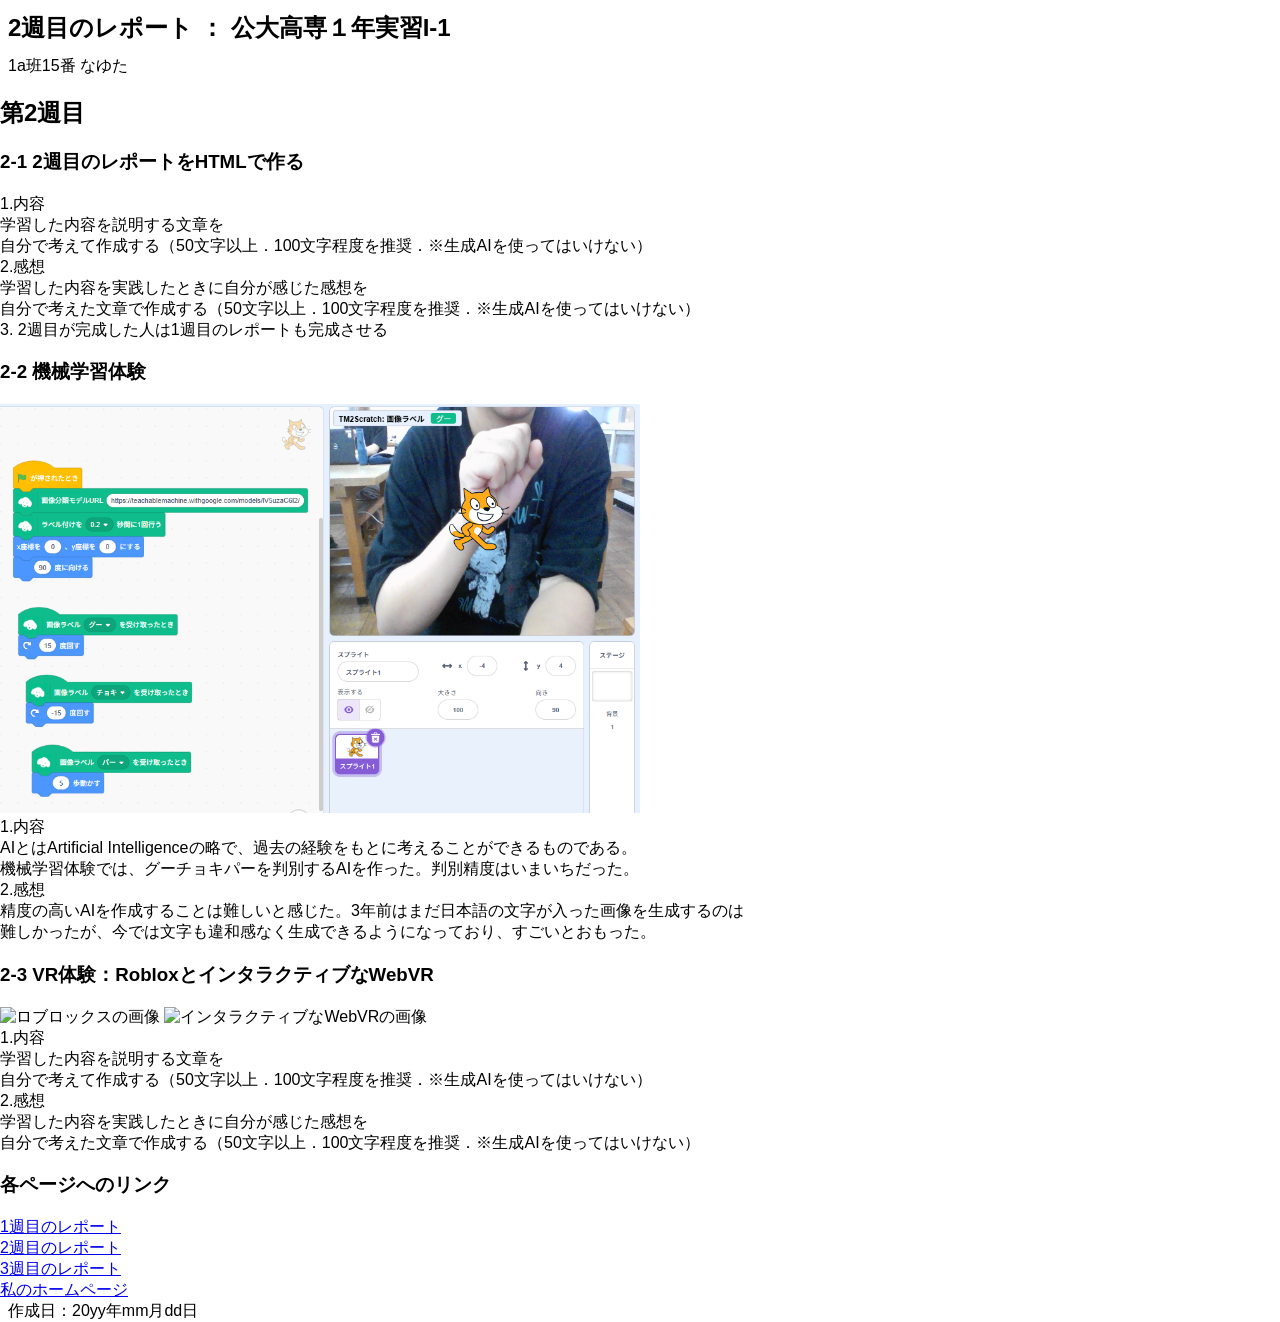
==== rep02.html @ 4e4bdd42 "Revise second week report details in rep02.html Updated content in rep02.html to reflect new informa" ====
<!DOCTYPE html>
<html lang='ja'>
<head>
  <meta charset='utf-8'>
  <title>I-1 2nd Web Report</title>
  <meta property="og:title" content="2週目のレポート">
  <meta property="og:description" content="2週目のレポート：公大高専１年実習I-1">
  <meta name="theme-color" content="#ECECF7">
  <meta name="msapplication-TileColor" content="#ECECF7">
  <link rel="icon" type="image/png" xhref="icon.png">
  <link rel="apple-touch-icon" xhref="icon.png">
  <meta name="msapplication-square310x310logo" xcontent="icon.png">
  <meta name="twitter:card" content="summary_large_image">
  <meta property="og:image" content="https://yourdomain/ogp.jpg">
  <meta name="twitter:image" content="https://yourdomain/ogp.jpg">

  <meta name="viewport" content="width=device-width, initial-scale=1.0">
  <meta name="format-detection" content="telephone=no">

  <link rel="stylesheet" href="index.css">
</head>
<body>
  <div class=header>
    <h1>2週目のレポート ： 公大高専１年実習I-1</h1>
    <div>1a班15番 なゆた</div>
  </div>
  <div class=2week>
    <h2>第2週目</h2>
    <div>
      <h3>2-1 2週目のレポートをHTMLで作る</h3>
      <div>
        1.内容<br>
        学習した内容を説明する文章を<br>
        自分で考えて作成する（50文字以上．100文字程度を推奨．※生成AIを使ってはいけない）<br>
        2.感想<br>
        学習した内容を実践したときに自分が感じた感想を<br>
        自分で考えた文章で作成する（50文字以上．100文字程度を推奨．※生成AIを使ってはいけない）<br>
        3. 2週目が完成した人は1週目のレポートも完成させる<br>
      </div>
    </div>

    <div>
      <h3>2-2 機械学習体験</h3>
      <img src="ml.png" alt="TeachableMachineの画像" width="50%" height="50%">
      <div>
        1.内容<br>
        AIとはArtificial Intelligenceの略で、過去の経験をもとに考えることができるものである。<br>
        機械学習体験では、グーチョキパーを判別するAIを作った。判別精度はいまいちだった。<br>
        2.感想<br>
        精度の高いAIを作成することは難しいと感じた。3年前はまだ日本語の文字が入った画像を生成するのは<br>
        難しかったが、今では文字も違和感なく生成できるようになっており、すごいとおもった。<br>
        
      </div>
    </div>

    <div>
      <h3>2-3 VR体験：RobloxとインタラクティブなWebVR</h3>
      <img src="roblox.png" alt="ロブロックスの画像" width="50%" height="50%"> <img src="interactive.png" alt="インタラクティブなWebVRの画像" width="50%" height="50%">
      <div>
        1.内容<br>
        学習した内容を説明する文章を<br>
        自分で考えて作成する（50文字以上．100文字程度を推奨．※生成AIを使ってはいけない）<br>
        2.感想<br>
        学習した内容を実践したときに自分が感じた感想を<br>
        自分で考えた文章で作成する（50文字以上．100文字程度を推奨．※生成AIを使ってはいけない）<br>
      </div>
    </div>

    <div>
      <h3>各ページへのリンク</h3>
      <div>
        <!-- 下のyourIDを 自分のIDに書き替える↓ -->
        <a href="https://yourID.github.io/web/rep01.html">1週目のレポート</a><br>
        <a href="https://yourID.github.io/web/rep02.html">2週目のレポート</a><br>
        <a href="https://yourID.github.io/web/rep03.html">3週目のレポート</a><br>
        <a href="https://yourID.github.io/web/">私のホームページ</a><br>
      </div>
    </div>
  </div>
  <div class=footer>
    作成日：20yy年mm月dd日
  </div>
</body>
</html>
---- index.css ----
body {
  font-family: sans-serif;
  margin: 0;
  padding: 0;
}
.header {
  background-color: white;
  padding: 0 .5em;
}
.footer {
  background-color: white;
  padding: 0 .5em;
}
.main {
  background-color: #fff8d8;
  padding: 1em;
}
h1 {
  font-size: 150%;
  margin: 0 0;
  padding: .5em 0;
}
div {
  padding: 0vw 0vh;
  margin: 0vw 0vw 0vw 0vw; 
}
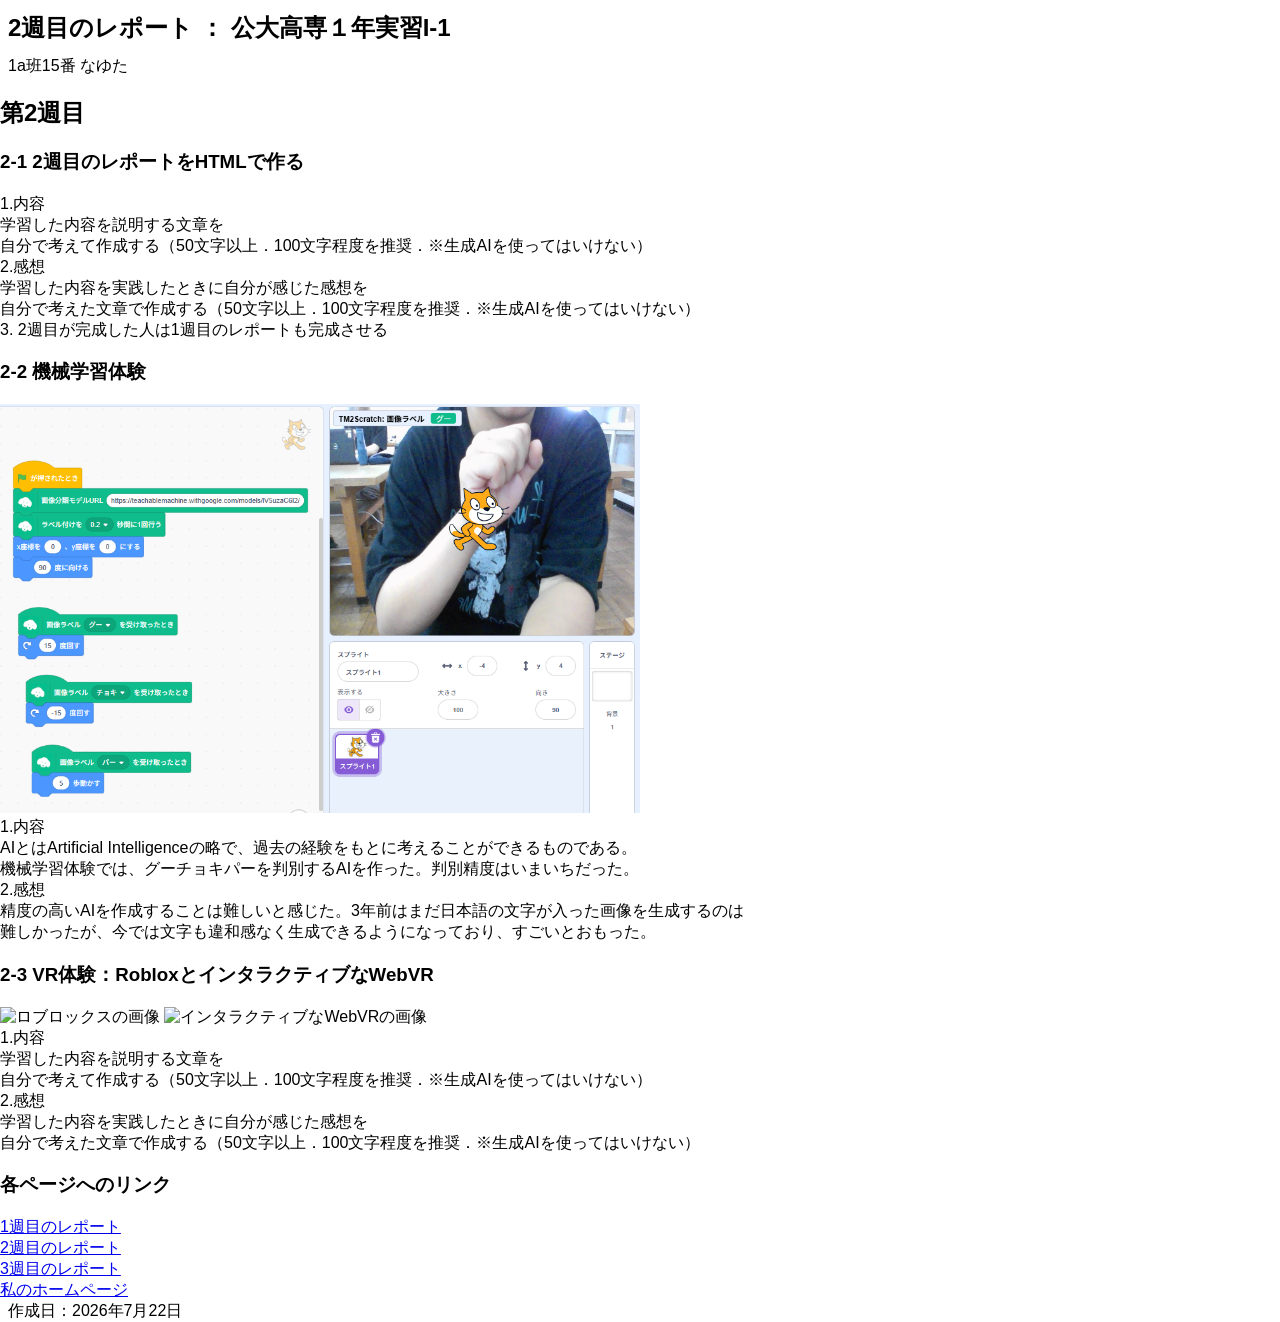
==== commit cbbc41bd: "Update rep02.html" ====
--- a/rep02.html
+++ b/rep02.html
@@ -70,15 +70,15 @@
       <h3>各ページへのリンク</h3>
       <div>
         <!-- 下のyourIDを 自分のIDに書き替える↓ -->
-        <a href="https://yourID.github.io/web/rep01.html">1週目のレポート</a><br>
-        <a href="https://yourID.github.io/web/rep02.html">2週目のレポート</a><br>
-        <a href="https://yourID.github.io/web/rep03.html">3週目のレポート</a><br>
-        <a href="https://yourID.github.io/web/">私のホームページ</a><br>
+        <a href="https://Nayuta42.github.io/web/rep01.html">1週目のレポート</a><br>
+        <a href="https://Nayuta42.github.io/web/rep02.html">2週目のレポート</a><br>
+        <a href="https://Nayuta42.github.io/web/rep03.html">3週目のレポート</a><br>
+        <a href="https://Nayuta42.github.io/web/">私のホームページ</a><br>
       </div>
     </div>
   </div>
   <div class=footer>
-    作成日：20yy年mm月dd日
+    作成日：2026年7月22日
   </div>
 </body>
 </html>
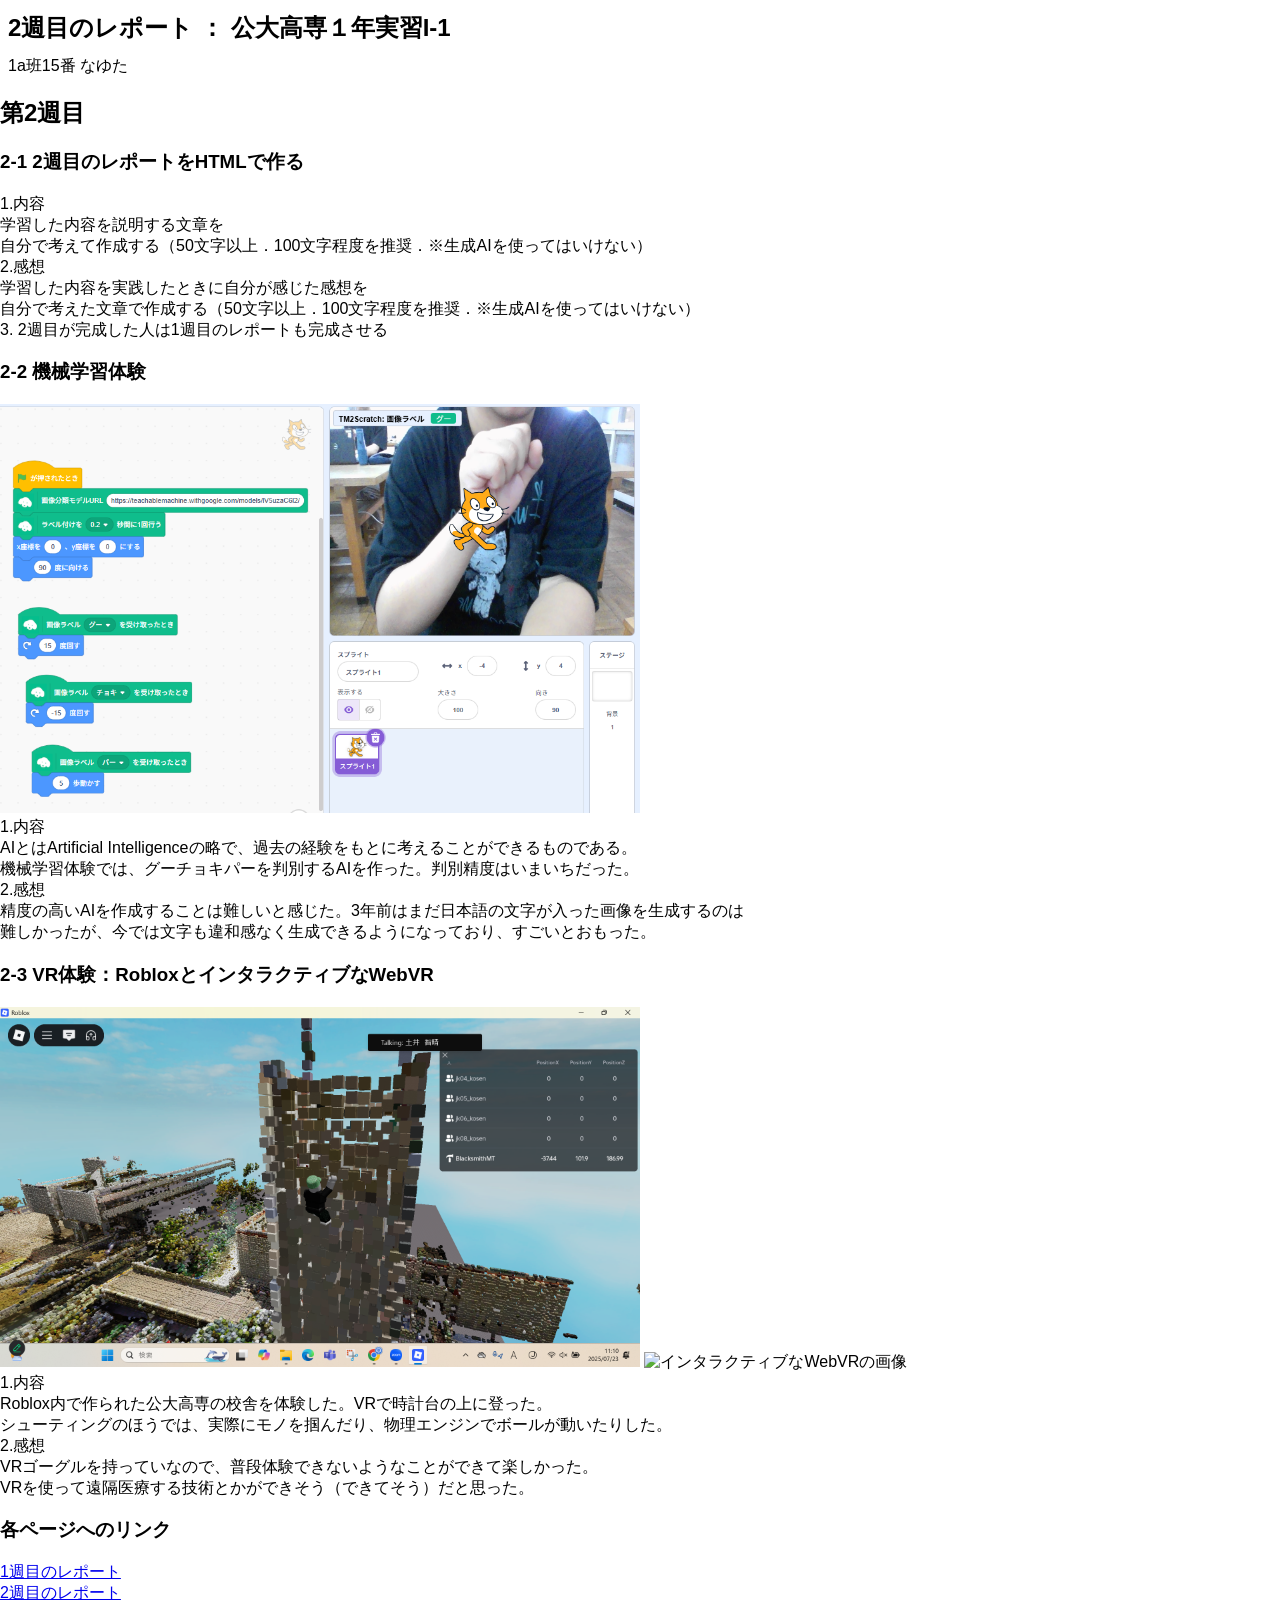
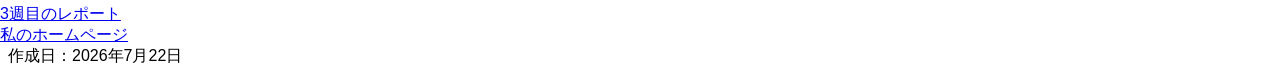
==== commit 1980102b: "Update rep02.html" ====
--- a/rep02.html
+++ b/rep02.html
@@ -58,11 +58,12 @@
       <img src="roblox.png" alt="ロブロックスの画像" width="50%" height="50%"> <img src="interactive.png" alt="インタラクティブなWebVRの画像" width="50%" height="50%">
       <div>
         1.内容<br>
-        学習した内容を説明する文章を<br>
-        自分で考えて作成する（50文字以上．100文字程度を推奨．※生成AIを使ってはいけない）<br>
+        Roblox内で作られた公大高専の校舎を体験した。VRで時計台の上に登った。<br>
+        シューティングのほうでは、実際にモノを掴んだり、物理エンジンでボールが動いたりした。<br>
+        
         2.感想<br>
-        学習した内容を実践したときに自分が感じた感想を<br>
-        自分で考えた文章で作成する（50文字以上．100文字程度を推奨．※生成AIを使ってはいけない）<br>
+        VRゴーグルを持っていなので、普段体験できないようなことができて楽しかった。<br>
+        VRを使って遠隔医療する技術とかができそう（できてそう）だと思った。
       </div>
     </div>
 
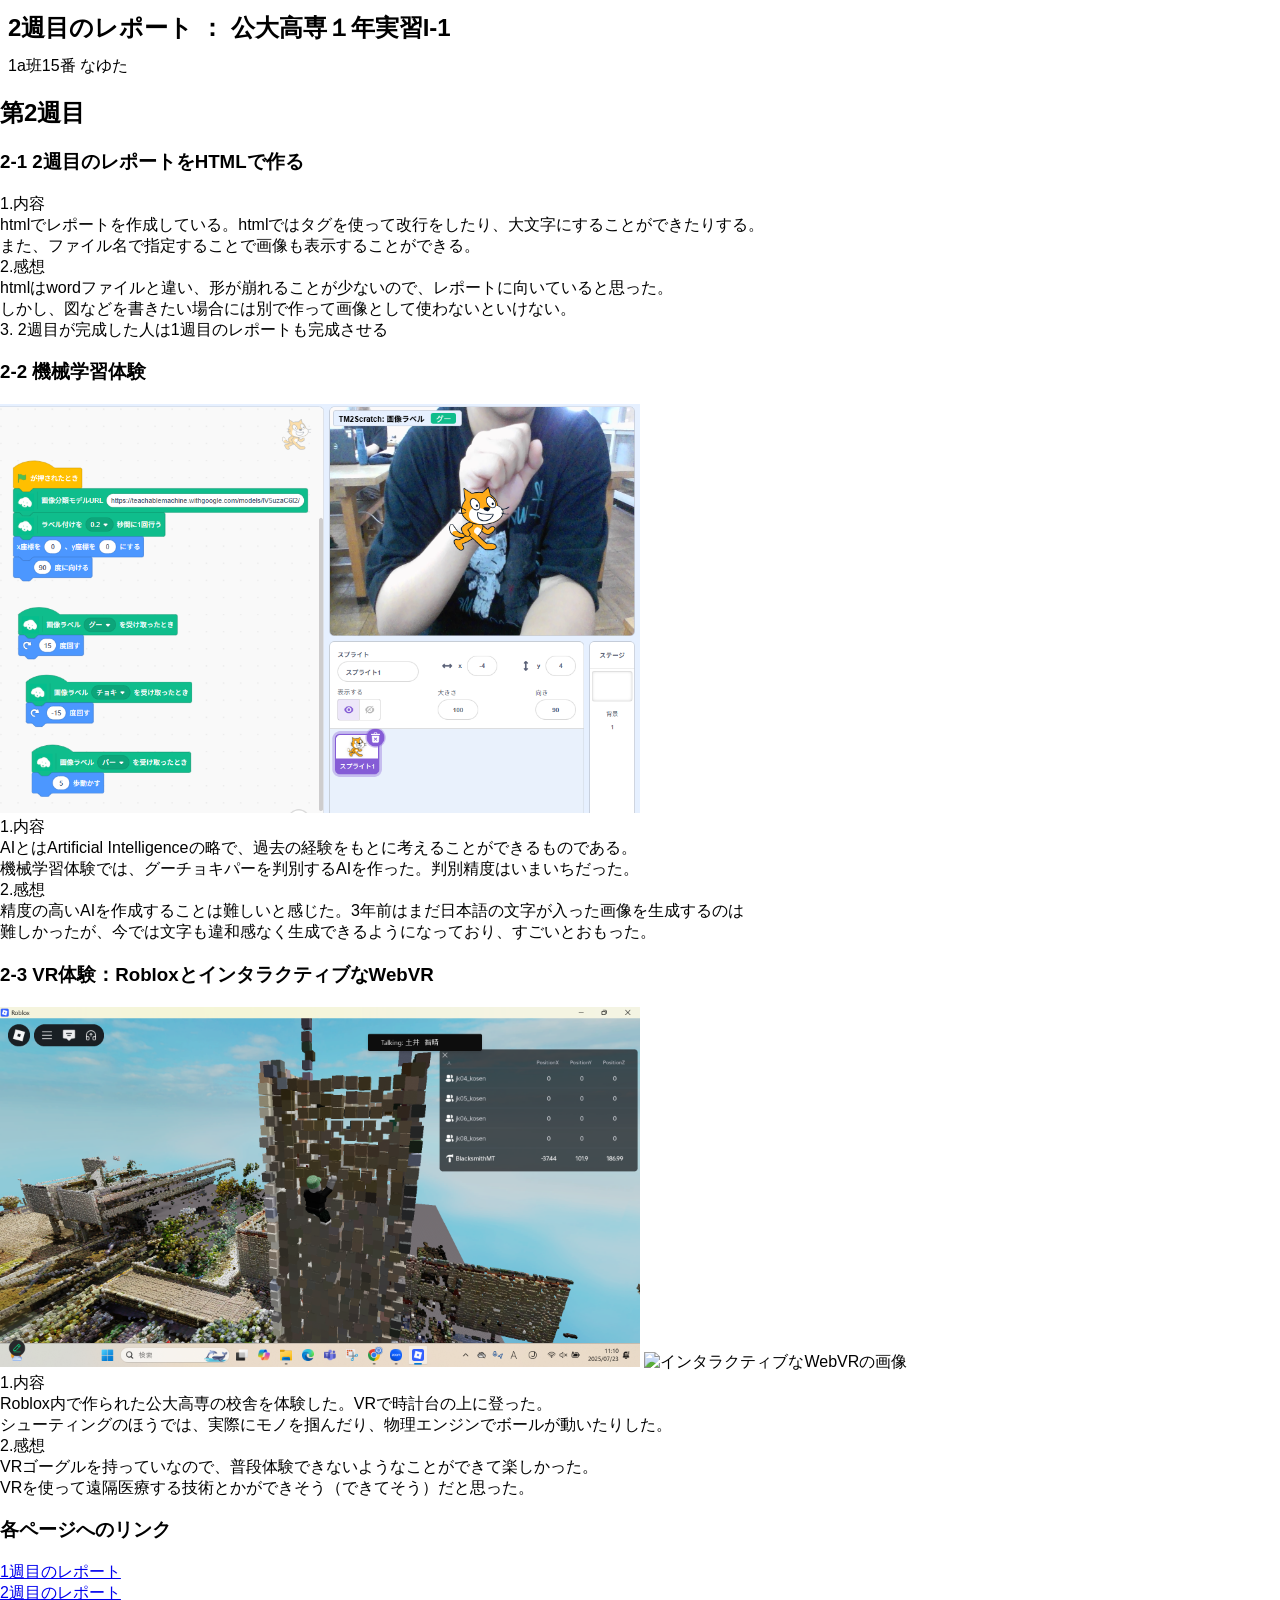
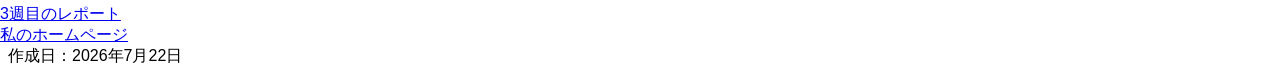
==== commit af786a03: "Revise report content in rep02.html Updated report content to reflect learning and experiences with " ====
--- a/rep02.html
+++ b/rep02.html
@@ -30,11 +30,13 @@
       <h3>2-1 2週目のレポートをHTMLで作る</h3>
       <div>
         1.内容<br>
-        学習した内容を説明する文章を<br>
-        自分で考えて作成する（50文字以上．100文字程度を推奨．※生成AIを使ってはいけない）<br>
+        htmlでレポートを作成している。htmlではタグを使って改行をしたり、大文字にすることができたりする。<br>
+        また、ファイル名で指定することで画像も表示することができる。<br>
+        
         2.感想<br>
-        学習した内容を実践したときに自分が感じた感想を<br>
-        自分で考えた文章で作成する（50文字以上．100文字程度を推奨．※生成AIを使ってはいけない）<br>
+        htmlはwordファイルと違い、形が崩れることが少ないので、レポートに向いていると思った。<br>
+        しかし、図などを書きたい場合には別で作って画像として使わないといけない。<br>
+        
         3. 2週目が完成した人は1週目のレポートも完成させる<br>
       </div>
     </div>
@@ -46,6 +48,7 @@
         1.内容<br>
         AIとはArtificial Intelligenceの略で、過去の経験をもとに考えることができるものである。<br>
         機械学習体験では、グーチョキパーを判別するAIを作った。判別精度はいまいちだった。<br>
+        
         2.感想<br>
         精度の高いAIを作成することは難しいと感じた。3年前はまだ日本語の文字が入った画像を生成するのは<br>
         難しかったが、今では文字も違和感なく生成できるようになっており、すごいとおもった。<br>
